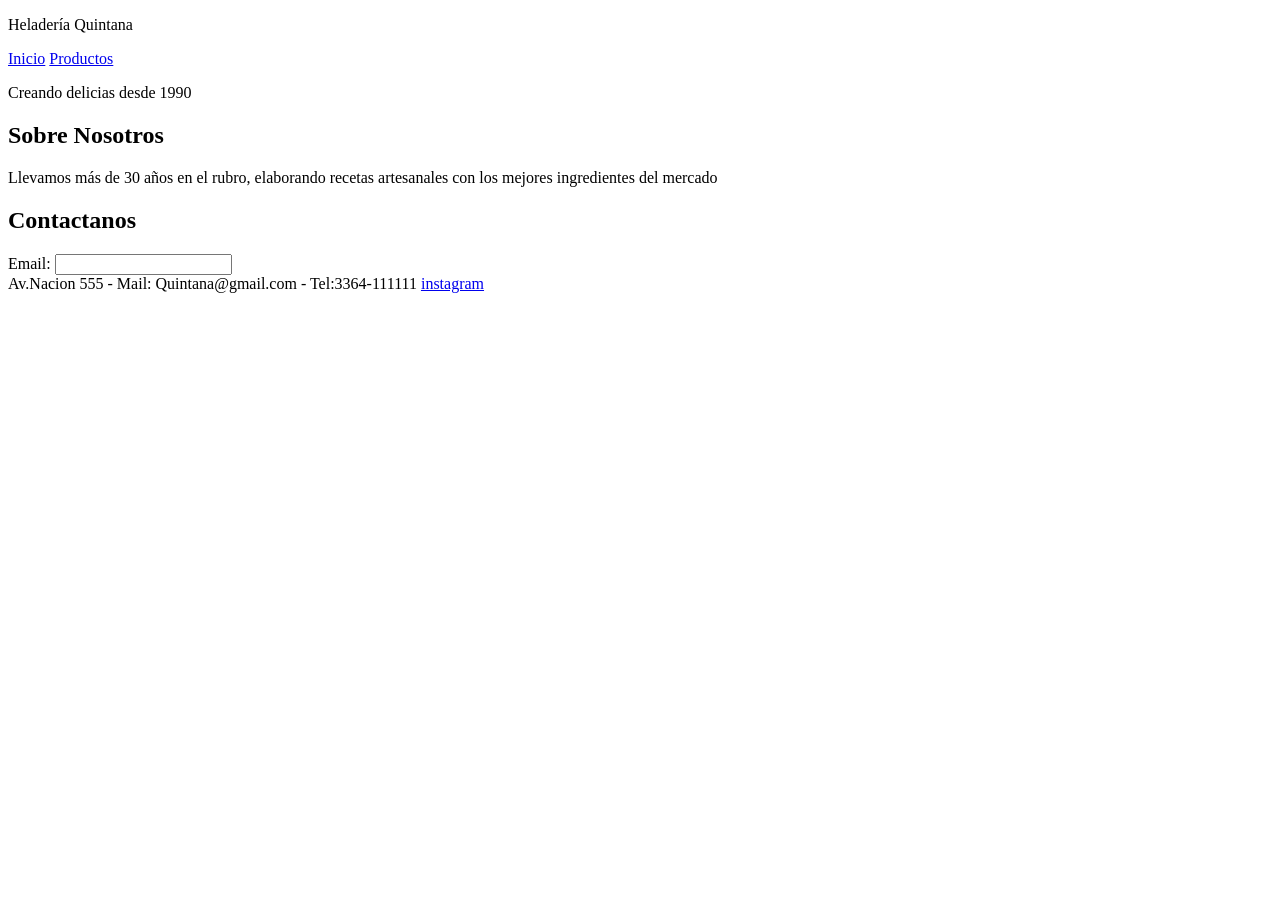
==== index.html @ 019e1e0b "Primer commit. Creado index.html, styles.css y productos.html" ====
<!doctype html>
<html lang="es">
  <head>
    <meta charset="UTF-8" />
    <meta name="viewport" content="width=device-width, initial-scale=1.0" />
    <title>Heladeria Quintana</title>
    <link rel="stylesheet" href="styles.css" />
  </head>
  <body>
    <header>
      <p class="logo">Heladería Quintana</p>
      <nav>
        <a href="index.html">Inicio</a>
        <a href="productos.html">Productos</a>
      </nav>
    </header>

    <main>
      <section class="hero" id="portada">
        <p>Creando delicias desde 1990</p>
      </section>
      <section class="about" id="about">
        <h2>Sobre Nosotros</h2>
        <p>
          Llevamos más de 30 años en el rubro, elaborando recetas artesanales
          con los mejores ingredientes del mercado
        </p>
      </section>
      <section class="contacto" id="contacto">
        <h2>Contactanos</h2>
        <form>
          <label>Email: <input type="email" required /></label>
        </form>
      </section>
    </main>
    <footer>
      Av.Nacion 555 - Mail: Quintana@gmail.com - Tel:3364-111111
      <a href="http://instagram.com/">instagram</a>
    </footer>
  </body>
</html>
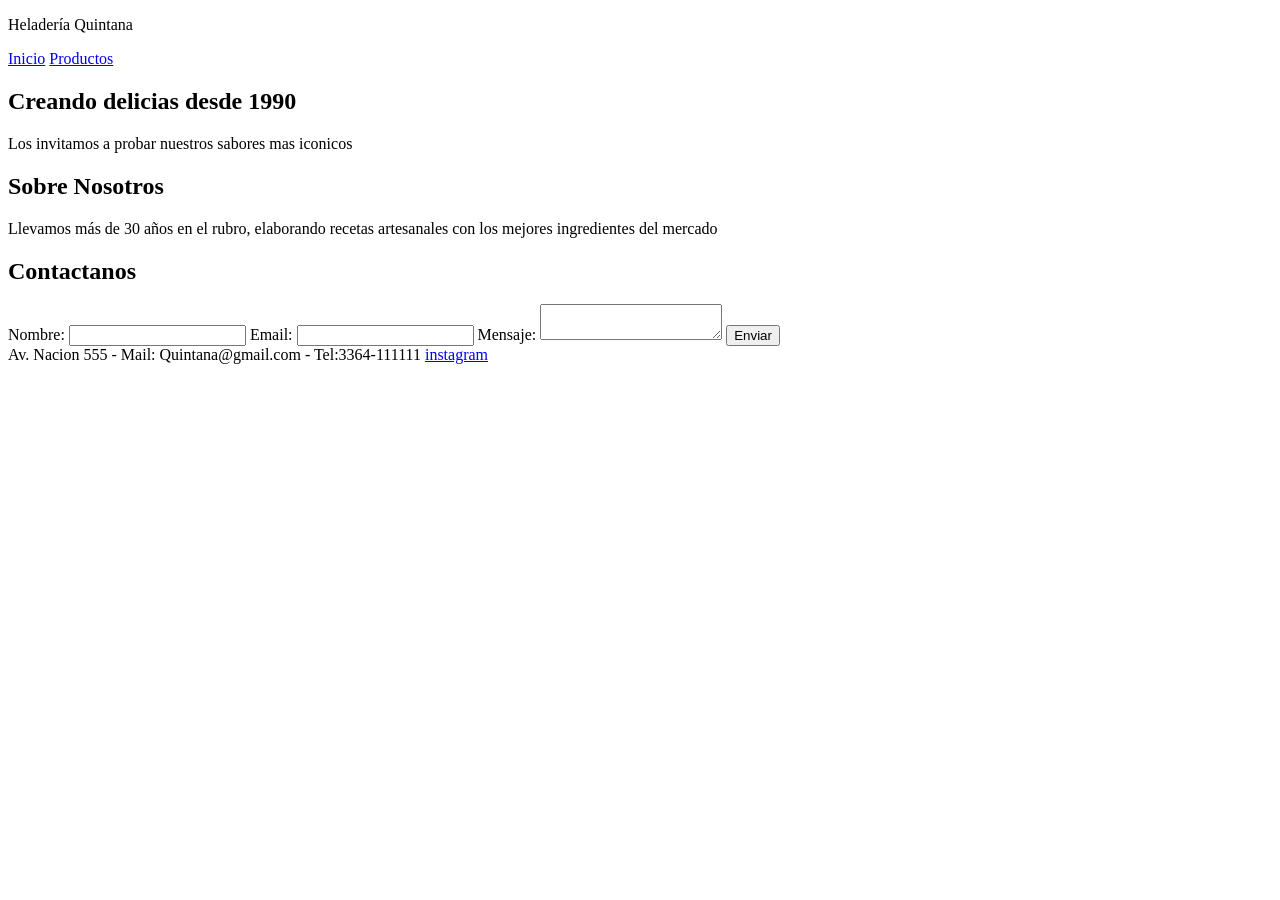
==== commit a03a09ed: "Agregando labels para nombre, email, mensaje y el boton de envio, tambien corrigiendo errores" ====
--- a/index.html
+++ b/index.html
@@ -3,7 +3,7 @@
   <head>
     <meta charset="UTF-8" />
     <meta name="viewport" content="width=device-width, initial-scale=1.0" />
-    <title>Heladeria Quintana</title>
+    <title>Heladería Quintana</title>
     <link rel="stylesheet" href="styles.css" />
   </head>
   <body>
@@ -17,7 +17,8 @@
 
     <main>
       <section class="hero" id="portada">
-        <p>Creando delicias desde 1990</p>
+        <h1>Creando delicias desde 1990</h1>
+        <p>Los invitamos a probar nuestros sabores mas iconicos</p>
       </section>
       <section class="about" id="about">
         <h2>Sobre Nosotros</h2>
@@ -29,12 +30,17 @@
       <section class="contacto" id="contacto">
         <h2>Contactanos</h2>
         <form>
+          <label>Nombre: <input type="text" /></label>
           <label>Email: <input type="email" required /></label>
+          <label
+            >Mensaje: <textarea name="Comentario" id="comentario"></textarea>
+          </label>
+          <button type="submit">Enviar</button>
         </form>
       </section>
     </main>
     <footer>
-      Av.Nacion 555 - Mail: Quintana@gmail.com - Tel:3364-111111
+      Av. Nacion 555 - Mail: Quintana@gmail.com - Tel:3364-111111
       <a href="http://instagram.com/">instagram</a>
     </footer>
   </body>
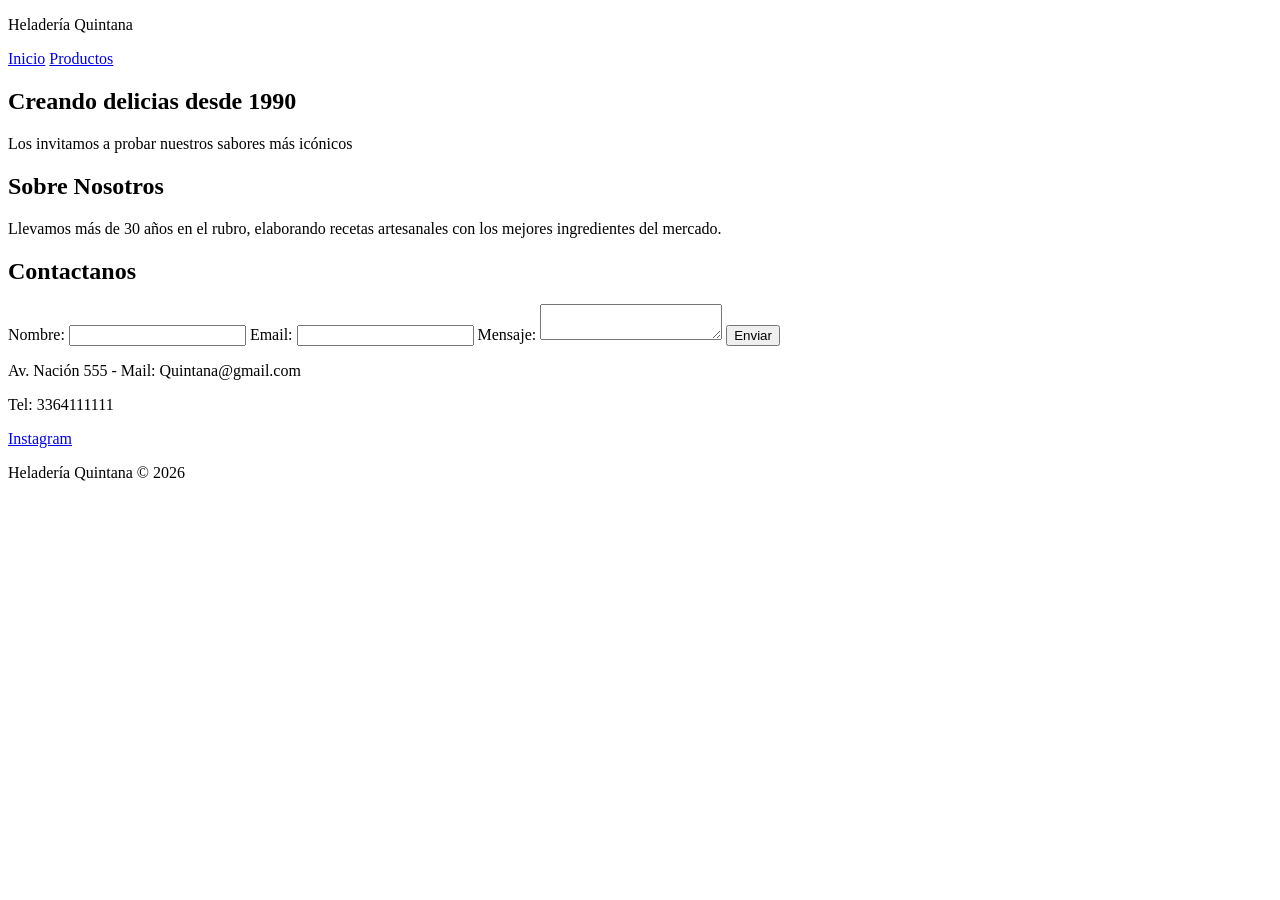
==== commit ddbbf88f: "Corrigiendo errores ortograficos y acomodando/corrigiendo elementos en el formulario y footer" ====
--- a/index.html
+++ b/index.html
@@ -18,30 +18,30 @@
     <main>
       <section class="hero" id="portada">
         <h1>Creando delicias desde 1990</h1>
-        <p>Los invitamos a probar nuestros sabores mas iconicos</p>
+        <p>Los invitamos a probar nuestros sabores más icónicos</p>
       </section>
       <section class="about" id="about">
         <h2>Sobre Nosotros</h2>
         <p>
           Llevamos más de 30 años en el rubro, elaborando recetas artesanales
-          con los mejores ingredientes del mercado
+          con los mejores ingredientes del mercado.
         </p>
       </section>
       <section class="contacto" id="contacto">
         <h2>Contactanos</h2>
         <form>
-          <label>Nombre: <input type="text" /></label>
+          <label>Nombre: <input type="text" required /></label>
           <label>Email: <input type="email" required /></label>
-          <label
-            >Mensaje: <textarea name="Comentario" id="comentario"></textarea>
-          </label>
+          <label>Mensaje: <textarea required></textarea></label>
           <button type="submit">Enviar</button>
         </form>
       </section>
     </main>
     <footer>
-      Av. Nacion 555 - Mail: Quintana@gmail.com - Tel:3364-111111
-      <a href="http://instagram.com/">instagram</a>
+      <p>Av. Nación 555 - Mail: Quintana@gmail.com</p>
+      <p>Tel: 3364111111</p>
+      <p><a href="https://instagram.com/">Instagram</a></p>
+      <p>Heladería Quintana &copy; 2026</p>
     </footer>
   </body>
 </html>
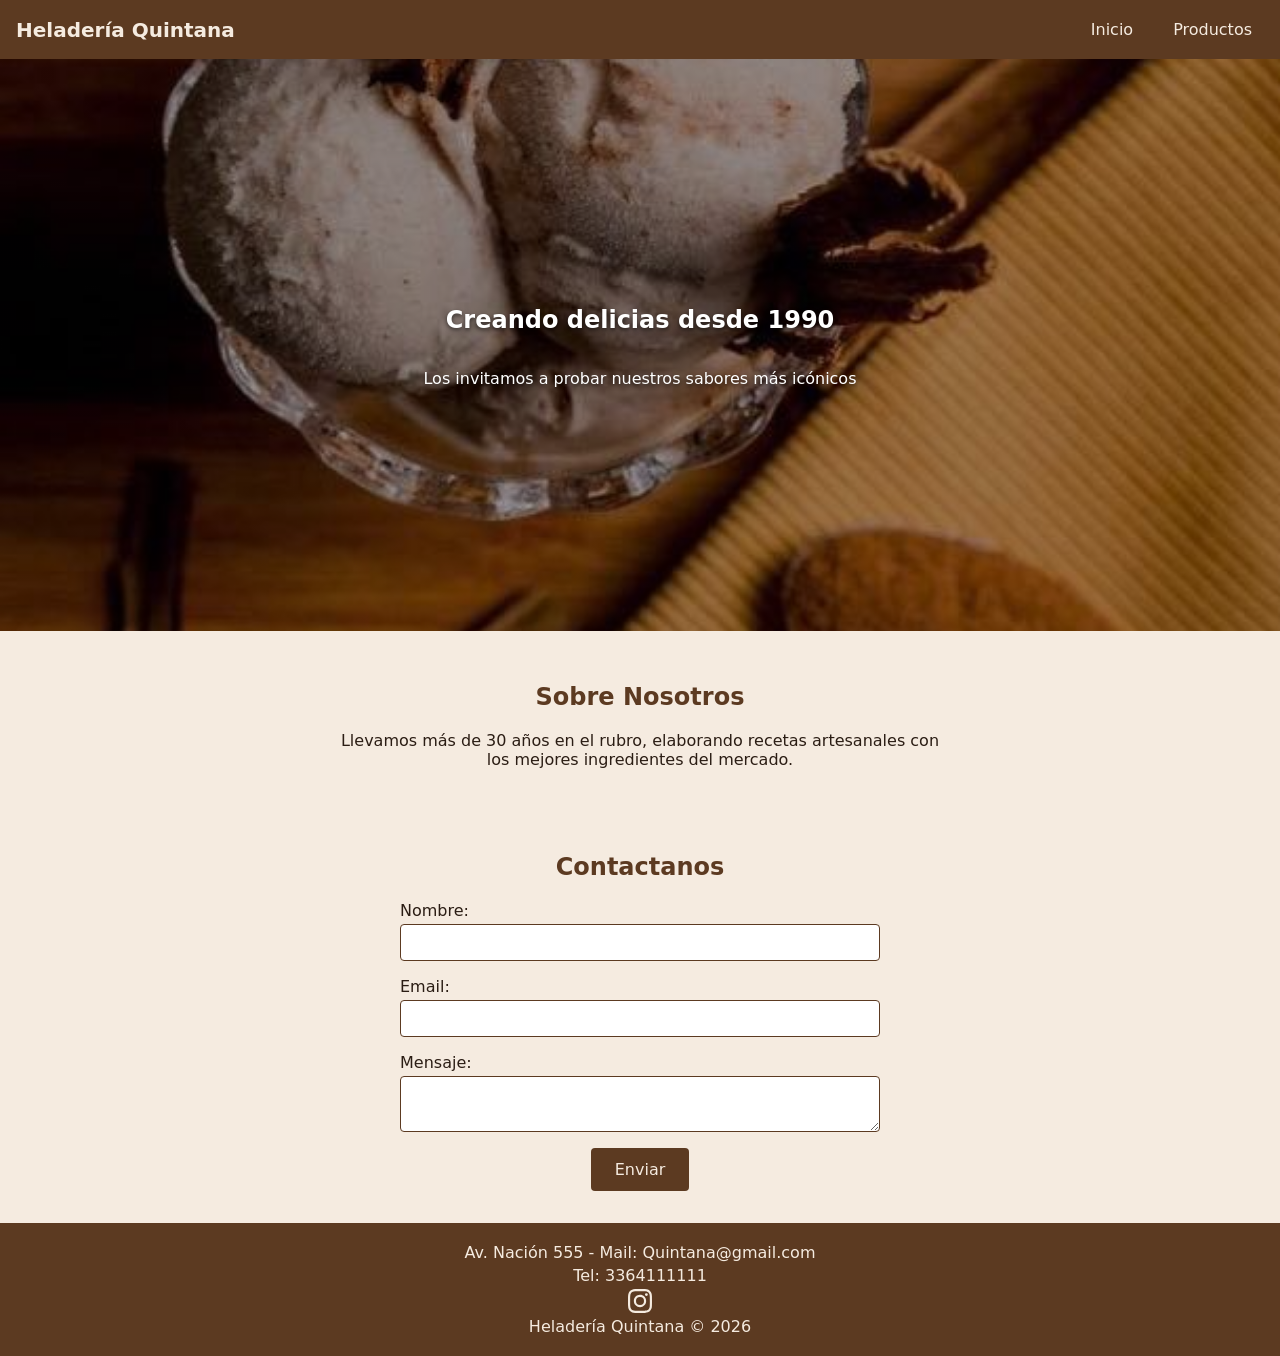
==== commit 364c35ff: "Agregando hovers" ====
--- a/index.html
+++ b/index.html
@@ -40,7 +40,11 @@
     <footer>
       <p>Av. Nación 555 - Mail: Quintana@gmail.com</p>
       <p>Tel: 3364111111</p>
-      <p><a href="https://instagram.com/">Instagram</a></p>
+      <p>
+        <a href="https://instagram.com/heladeriasquintana"
+          ><img src="img/instagram.svg" alt="Instagram"
+        /></a>
+      </p>
       <p>Heladería Quintana &copy; 2026</p>
     </footer>
   </body>
--- a/styles.css
+++ b/styles.css
@@ -0,0 +1,185 @@
+/* Variables de color */
+
+:root {
+  --color-principal: #5c3a21;
+  --color-fondo: #f5ebe0;
+  --color-texto: #2b1d14;
+}
+
+body {
+  margin: 0;
+  font-family: system-ui, sans-serif;
+  background-color: var(--color-fondo);
+  color: var(--color-texto);
+}
+
+img {
+  max-width: 100%;
+  height: auto;
+  display: block;
+}
+
+header {
+  display: flex;
+  justify-content: space-between;
+  align-items: center;
+  padding: 1rem;
+  background-color: var(--color-principal);
+  color: var(--color-fondo);
+}
+
+.logo {
+  margin: 0;
+  font-weight: bold;
+  font-size: 1.25rem;
+}
+
+nav {
+  display: flex;
+  gap: 1rem;
+}
+
+nav a {
+  color: var(--color-fondo);
+  text-decoration: none;
+  padding: 0.25rem 0.75rem;
+  border-radius: 999px;
+  transition: background-color 0.3s;
+}
+
+nav a:hover {
+  background-color: rgba(245, 235, 224, 0.15);
+}
+
+main > h1 {
+  text-align: center;
+  padding: 0 1rem;
+}
+
+.hero {
+  display: flex;
+  flex-direction: column;
+  justify-content: center;
+  text-align: center;
+  padding: 1rem;
+  background-image:
+    linear-gradient(rgba(0, 0, 0, 0.4), rgba(0, 0, 0, 0.4)),
+    url("img/banner_1.jpg");
+  background-size: cover;
+  background-position: center 60%;
+  min-height: 60vh;
+  color: white;
+  text-shadow: 0 2px 4px rgba(0, 0, 0, 0.6);
+}
+
+section {
+  padding: 2rem 1rem;
+}
+
+section h2 {
+  text-align: center;
+  color: var(--color-principal);
+}
+
+form {
+  display: flex;
+  margin: 0 auto;
+  flex-direction: column;
+  gap: 1rem;
+  max-width: 30rem;
+}
+
+form label {
+  display: flex;
+  flex-direction: column;
+  gap: 0.25rem;
+}
+
+input,
+textarea {
+  font: inherit;
+  padding: 0.5rem;
+  border: 1px solid var(--color-principal);
+  border-radius: 4px;
+}
+
+button {
+  font: inherit;
+  background-color: var(--color-principal);
+  color: var(--color-fondo);
+  border: none;
+  padding: 0.75rem 1.5rem;
+  border-radius: 4px;
+  cursor: pointer;
+  align-self: center;
+  transition: background-color 0.3s;
+}
+
+button:hover {
+  background-color: var(--color-texto);
+}
+
+.about p {
+  max-width: 60ch;
+  margin: 0 auto;
+  text-align: center;
+}
+
+.grilla {
+  display: grid;
+  grid-template-columns: repeat(2, 1fr);
+  gap: 1rem;
+}
+
+.tarjeta {
+  background-color: white;
+  padding: 1rem;
+  border-radius: 8px;
+  text-align: center;
+  transition:
+    transform 0.3s,
+    box-shadow 0.3s;
+}
+
+.tarjeta img {
+  width: 100%;
+  aspect-ratio: 4 / 3;
+  object-fit: cover;
+  border-radius: 4px;
+}
+
+.tarjeta:hover {
+  transform: translateY(-4px);
+  box-shadow: 0 4px 12px rgba(0, 0, 0, 0.4);
+}
+
+.precio {
+  font-weight: bold;
+  color: var(--color-principal);
+}
+
+footer {
+  background-color: var(--color-principal);
+  color: var(--color-fondo);
+  text-align: center;
+  padding: 1rem 1rem;
+}
+
+footer p {
+  margin: 0.25rem 0;
+}
+
+footer a {
+  color: var(--color-fondo);
+  text-decoration: none;
+}
+footer img {
+  width: 1.5rem;
+  margin: 0 auto;
+}
+
+@media (min-width: 768px) {
+  .grilla {
+    grid-template-columns: repeat(3, 1fr);
+  }
+}
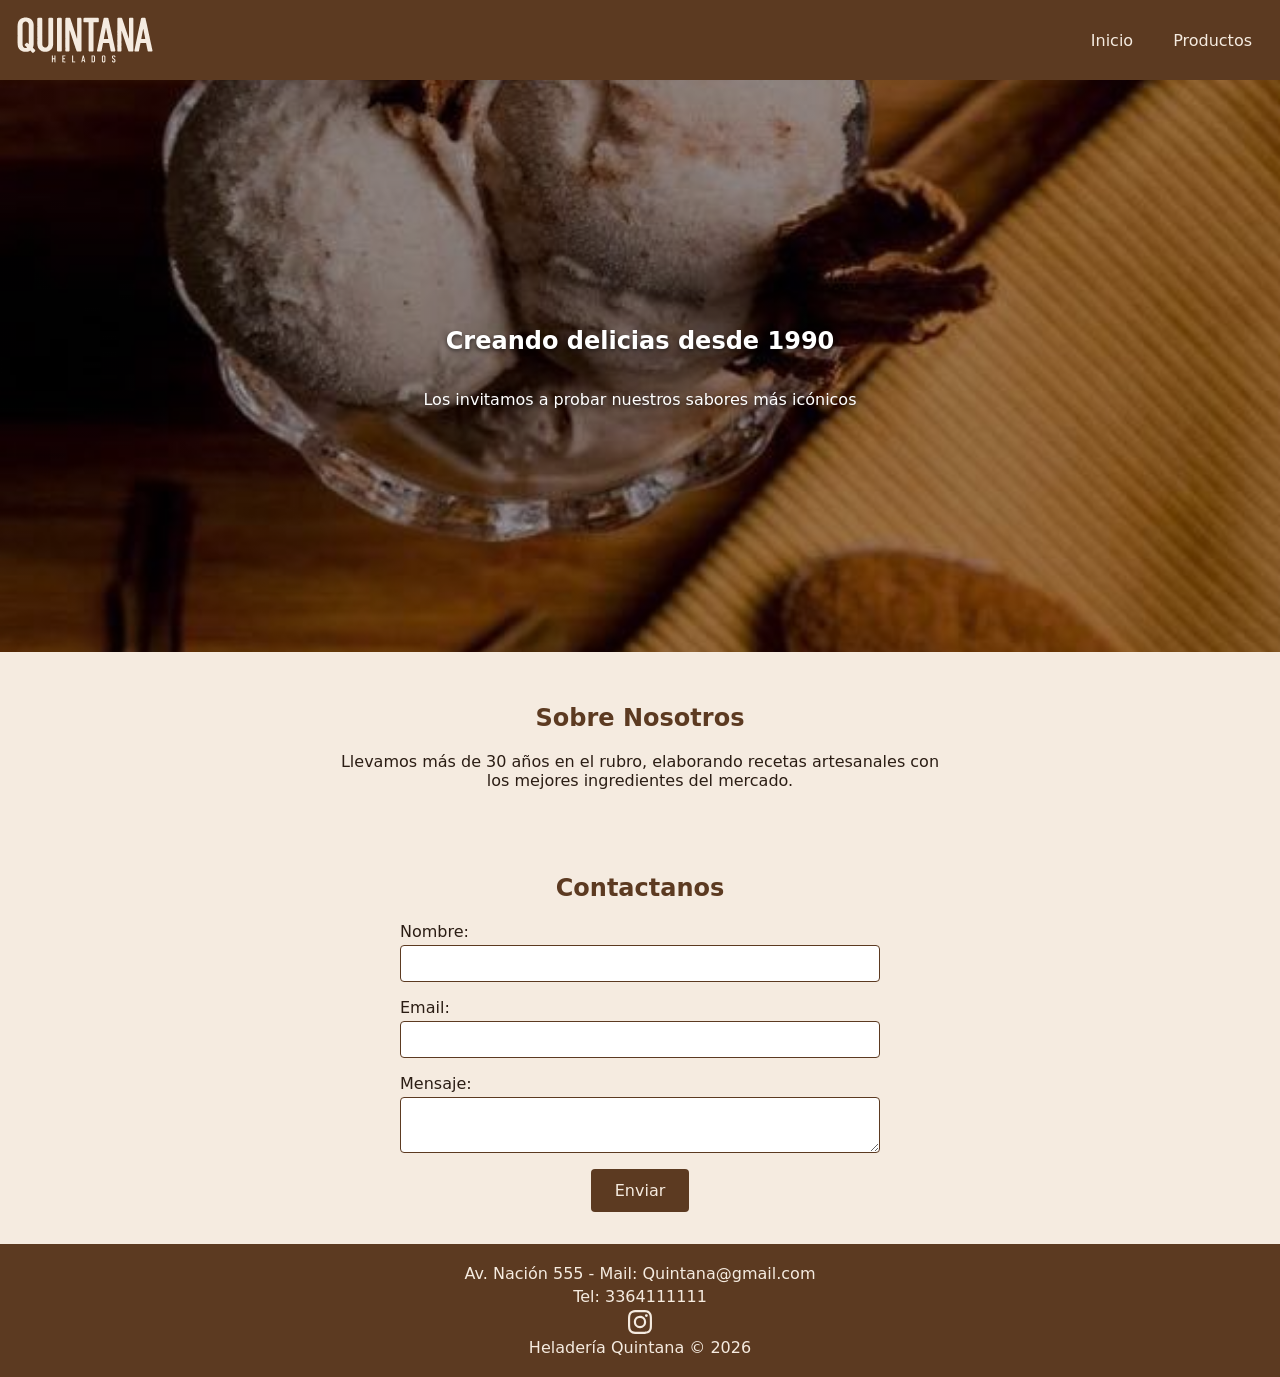
==== commit 7db1a20d: "Agregando svg para el logo" ====
--- a/index.html
+++ b/index.html
@@ -8,7 +8,9 @@
   </head>
   <body>
     <header>
-      <p class="logo">Heladería Quintana</p>
+      <a href="index.html" class="logo">
+        <img src="img/logo.svg" alt="Heladería Quintana" />
+      </a>
       <nav>
         <a href="index.html">Inicio</a>
         <a href="productos.html">Productos</a>
--- a/styles.css
+++ b/styles.css
@@ -32,6 +32,10 @@
   margin: 0;
   font-weight: bold;
   font-size: 1.25rem;
+}
+.logo img {
+  height: 3rem;
+  width: auto;
 }
 
 nav {
